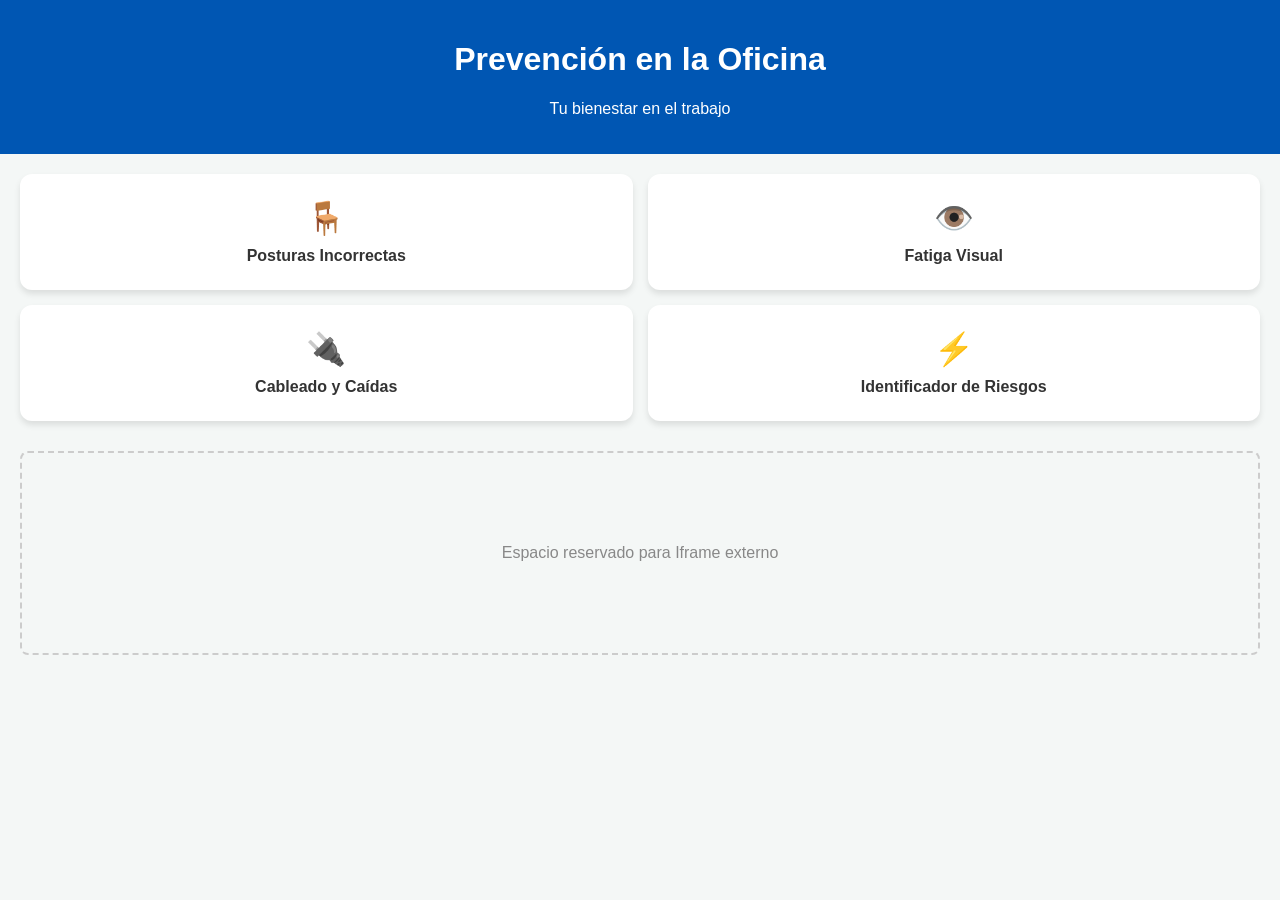
==== index.html @ 4ad57d9b "first commit" ====
<!DOCTYPE html>
<html lang="es">

<head>
  <meta charset="UTF-8">
  <meta name="viewport" content="width=device-width, initial-scale=1.0">
  <title>PRL Oficina - Home</title>
  <link rel="stylesheet" href="style.css">
</head>

<body>
  <header>
    <h1>Prevención en la Oficina</h1>
    <p>Tu bienestar en el trabajo</p>
  </header>

  <main class="container">
    <nav class="menu-grid">
      <a href="posturas.html" class="btn-menu">
        <span class="icon">🪑</span>
        Posturas Incorrectas
      </a>
      <a href="pantallas.html" class="btn-menu">
        <span class="icon">👁️</span>
        Fatiga Visual
      </a>
      <a href="caidas.html" class="btn-menu">
        <span class="icon">🔌</span>
        Cableado y Caídas
      </a>
      <a href="riesgos.html" class="btn-menu">
        <span class="icon">⚡</span>
        Identificador de Riesgos
      </a>
    </nav>

    <section class="iframe-container">
      <!-- Inserta tu iframe manualmente aquí debajo -->
      <div class="placeholder-iframe">Espacio reservado para Iframe externo</div>
    </section>
  </main>
</body>

</html>
---- style.css ----
:root {
  --primary: #0056b3;
  --warning: #ff8c00;
  --danger: #d93025;
  --success: #28a745;
  --bg: #f4f7f6;
  --text: #333;
}

body {
  font-family: -apple-system, BlinkMacSystemFont, "Segoe UI", Roboto, Helvetica, Arial, sans-serif;
  background-color: var(--bg);
  color: var(--text);
  margin: 0;
  padding: 0;
}

header {
  background: var(--primary);
  color: white;
  padding: 20px;
  text-align: center;
}

.container {
  padding: 20px;
}

.menu-grid {
  display: grid;
  grid-template-columns: 1fr 1fr;
  gap: 15px;
  margin-bottom: 30px;
}

.btn-menu {
  background: white;
  padding: 25px 10px;
  border-radius: 12px;
  text-decoration: none;
  color: var(--text);
  text-align: center;
  font-weight: bold;
  box-shadow: 0 4px 6px rgba(0, 0, 0, 0.1);
  display: flex;
  flex-direction: column;
  align-items: center;
}

.btn-menu .icon {
  font-size: 2rem;
  margin-bottom: 10px;
}

.iframe-container {
  border: 2px dashed #ccc;
  border-radius: 8px;
  min-height: 200px;
  display: flex;
  align-items: center;
  justify-content: center;
  color: #888;
}

.content-page {
  padding: 20px;
}

.card {
  background: white;
  padding: 15px;
  border-radius: 8px;
  margin-bottom: 15px;
  box-shadow: 0 2px 4px rgba(0, 0, 0, 0.05);
}

.warning {
  border-left: 5px solid var(--warning);
}

.danger {
  border-left: 5px solid var(--danger);
}

.info {
  border-left: 5px solid var(--primary);
}

.back-btn {
  display: inline-block;
  margin-bottom: 15px;
  color: var(--primary);
  text-decoration: none;
  font-weight: bold;
}

.checklist label {
  display: block;
  margin: 10px 0;
  font-size: 1.1rem;
}
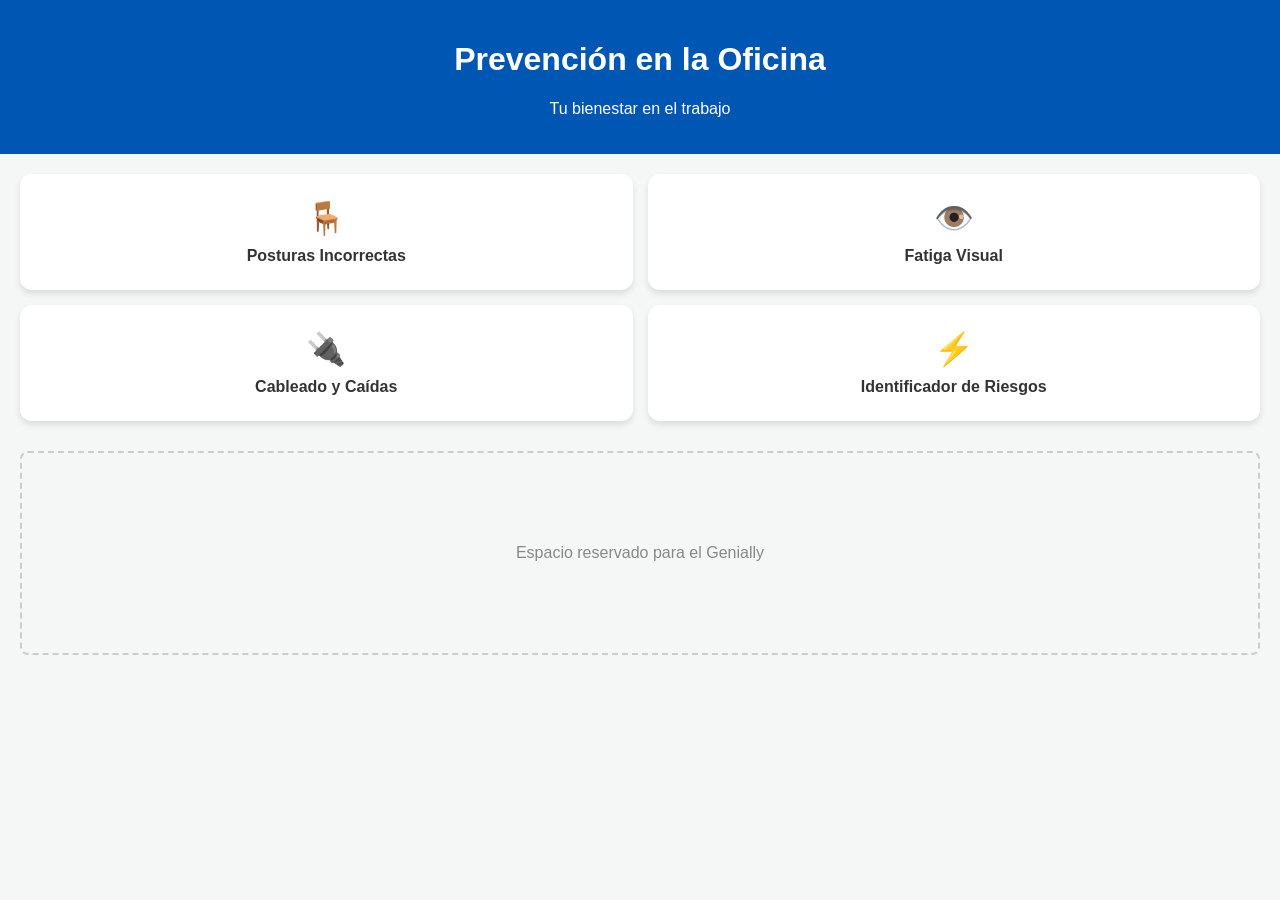
==== commit 36696921: "Cambios Index" ====
--- a/index.html
+++ b/index.html
@@ -36,7 +36,7 @@
 
     <section class="iframe-container">
       <!-- Inserta tu iframe manualmente aquí debajo -->
-      <div class="placeholder-iframe">Espacio reservado para Iframe externo</div>
+      <div class="placeholder-iframe">Espacio  reservado para el Genially</div>
     </section>
   </main>
 </body>
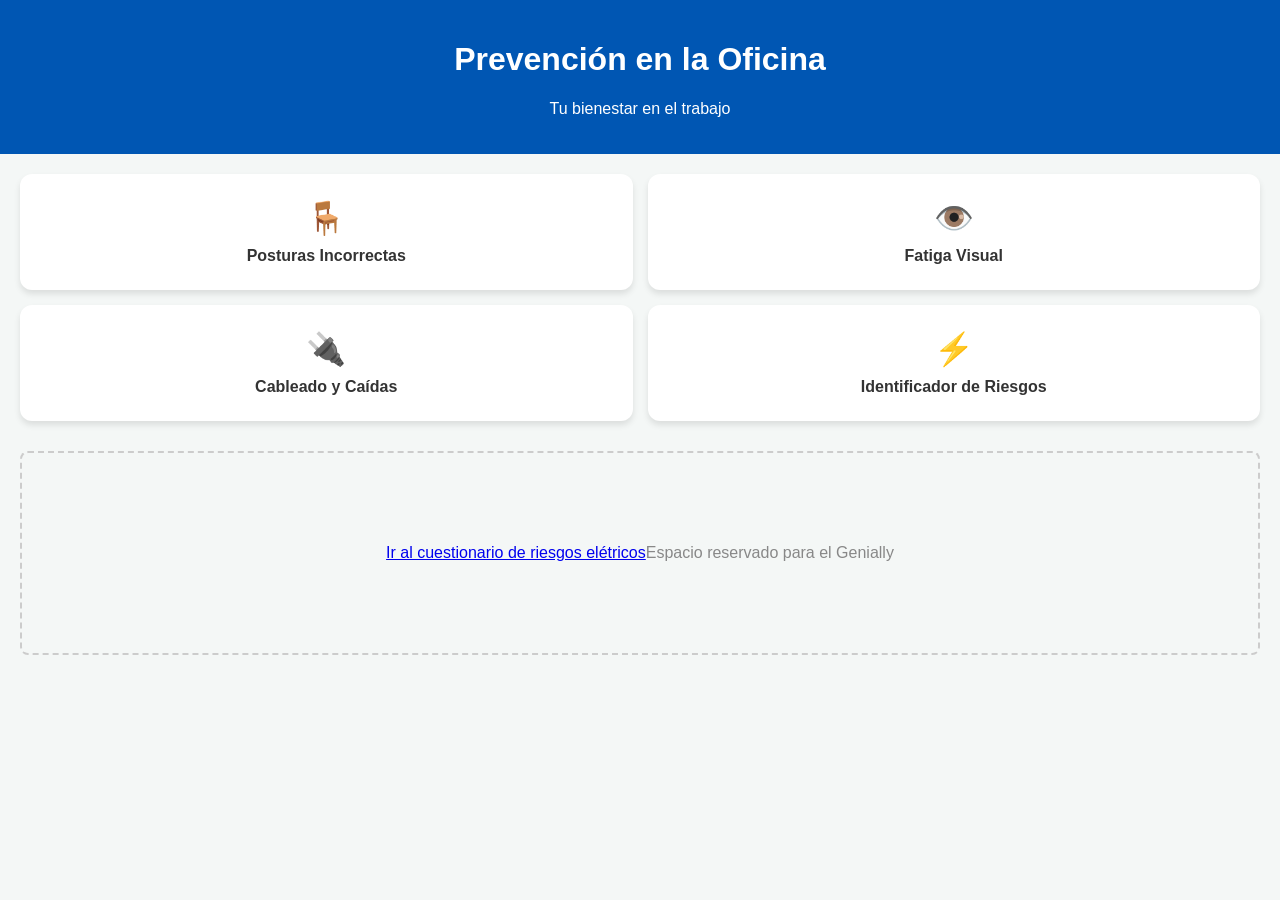
==== commit 5fdf668d: "Con Quiz" ====
--- a/index.html
+++ b/index.html
@@ -36,6 +36,7 @@
 
     <section class="iframe-container">
       <!-- Inserta tu iframe manualmente aquí debajo -->
+       <a href="quiz.html">Ir al cuestionario de riesgos elétricos</a>
       <div class="placeholder-iframe">Espacio  reservado para el Genially</div>
     </section>
   </main>
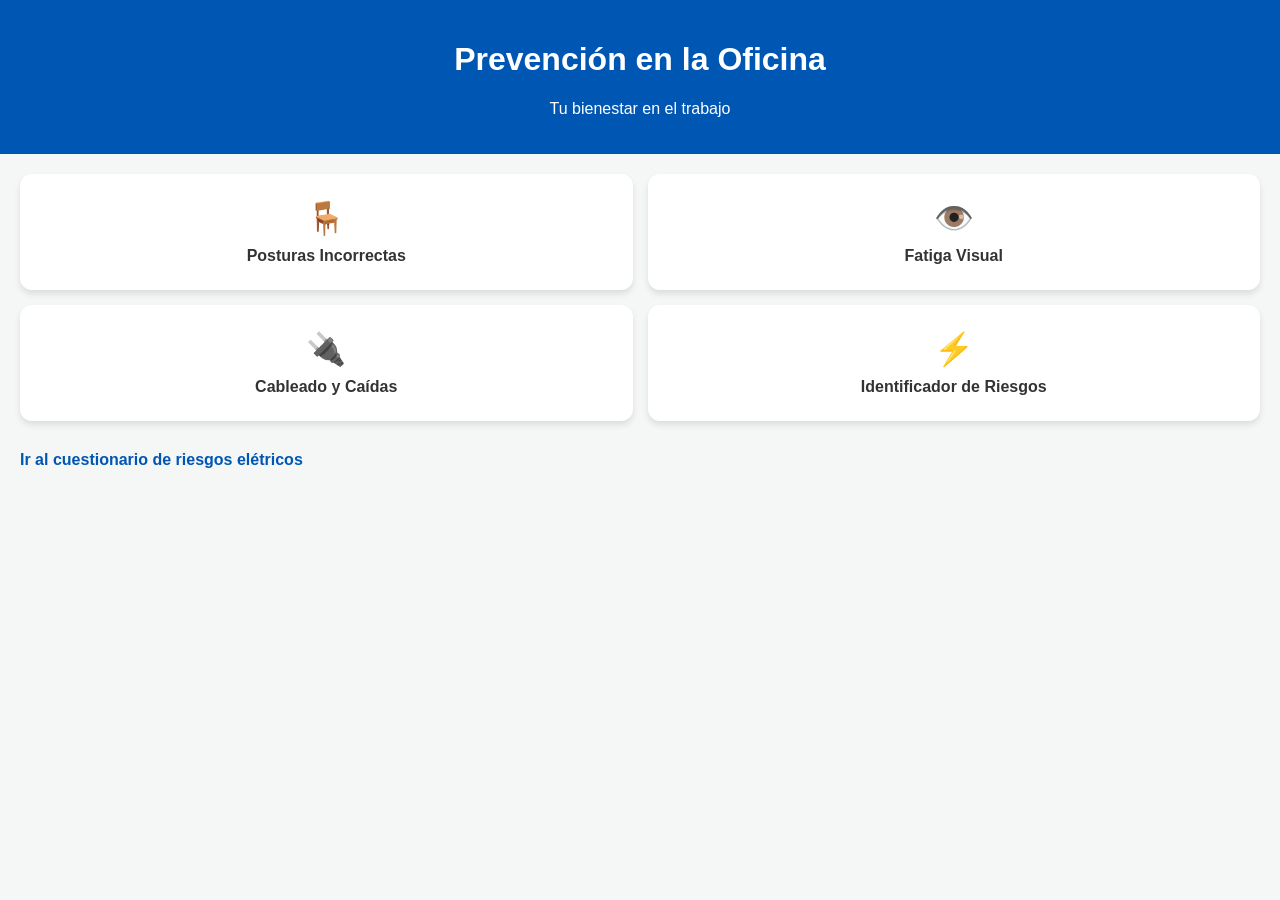
==== commit e7e7e2a5: "Revision enlace quiz" ====
--- a/index.html
+++ b/index.html
@@ -33,12 +33,12 @@
         Identificador de Riesgos
       </a>
     </nav>
-
-    <section class="iframe-container">
-      <!-- Inserta tu iframe manualmente aquí debajo -->
-       <a href="quiz.html">Ir al cuestionario de riesgos elétricos</a>
+    <a href="quiz.html" class="back-btn" >Ir al cuestionario de riesgos elétricos</a>
+    <!--<section class="iframe-container">
+       Inserta tu iframe manualmente aquí debajo 
+      
       <div class="placeholder-iframe">Espacio  reservado para el Genially</div>
-    </section>
+    </section> -->
   </main>
 </body>
 
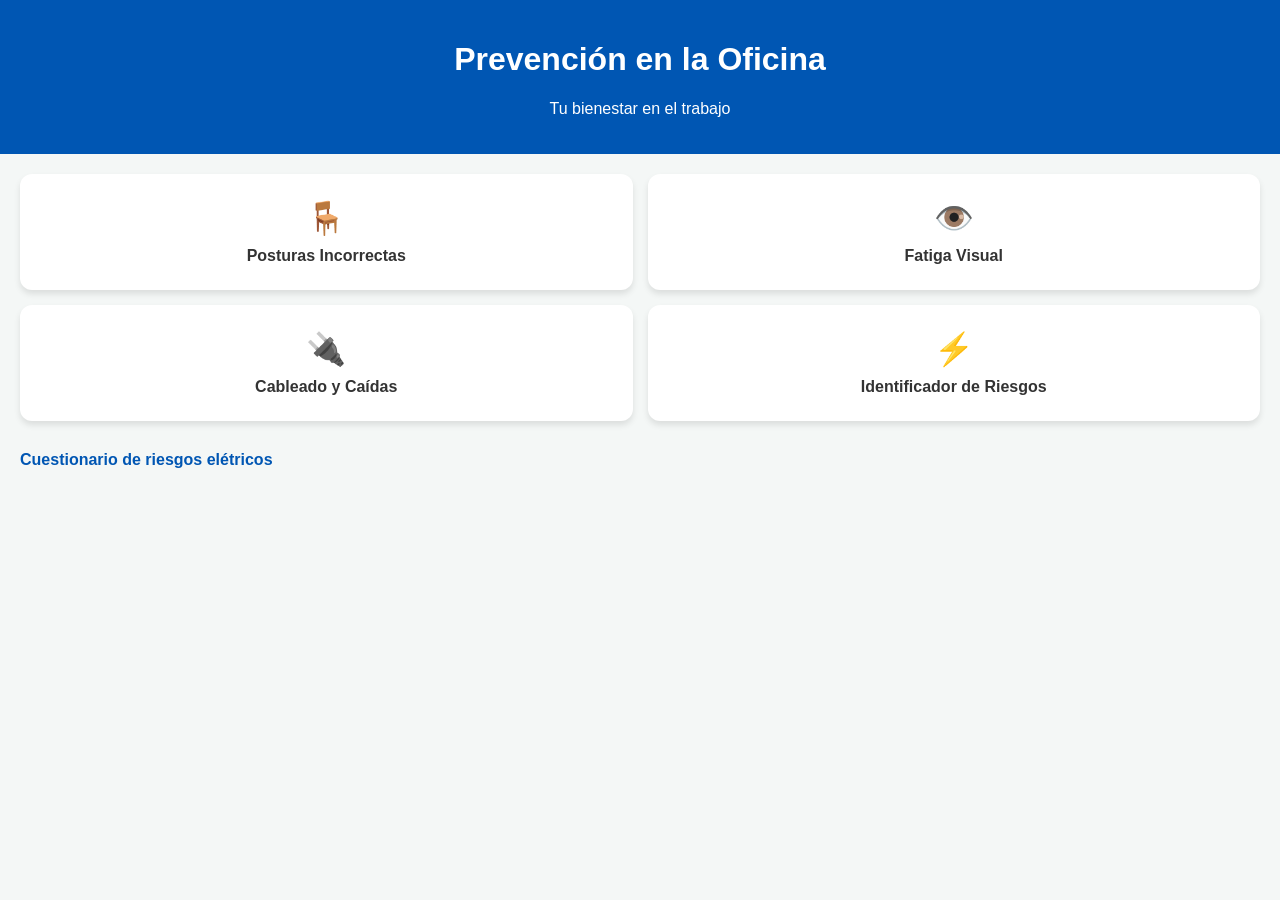
==== commit 03254c3e: "HeaderQuizz" ====
--- a/index.html
+++ b/index.html
@@ -33,7 +33,7 @@
         Identificador de Riesgos
       </a>
     </nav>
-    <a href="quiz.html" class="back-btn" >Ir al cuestionario de riesgos elétricos</a>
+    <a href="quiz.html" class="back-btn" >Cuestionario de riesgos elétricos</a>
     <!--<section class="iframe-container">
        Inserta tu iframe manualmente aquí debajo 
       
